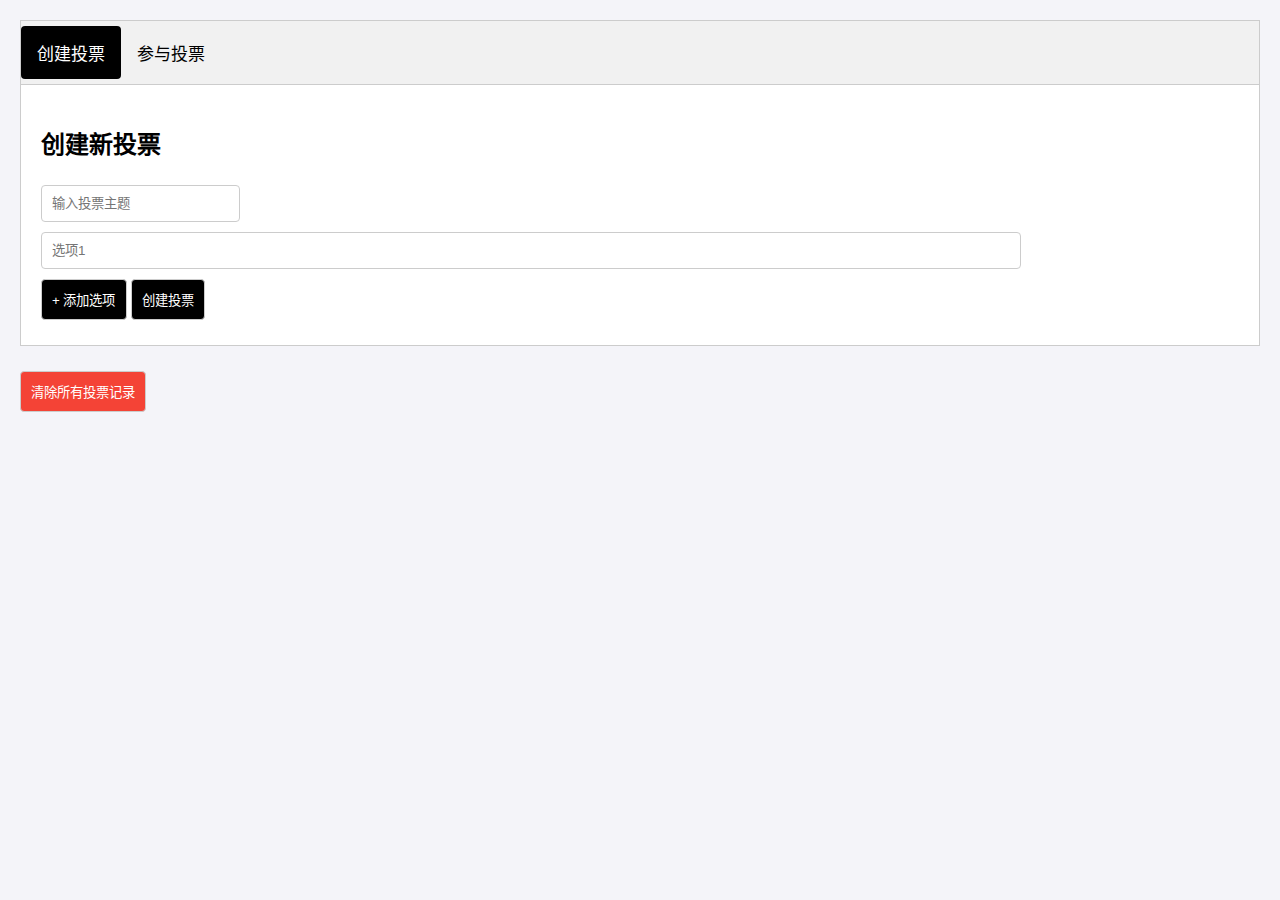
==== index.html @ 79c9c95d "first commit" ====
<!DOCTYPE html>
<html lang="zh-CN">

<head>
    <meta charset="UTF-8">
    <meta name="viewport" content="width=device-width, initial-scale=1.0">
    <title>在线投票系统</title>
    <link rel="stylesheet" href="style.css">
    <script src="script.js" defer></script>
</head>

<body>

    <!-- 选项卡 -->
    <div class="tab">
        <button class="tablinks" onclick="openTab(event, 'create')">创建投票</button>
        <button class="tablinks" onclick="openTab(event, 'vote')">参与投票</button>
    </div>

    <!-- 创建投票 -->
    <div id="create" class="tabcontent">
        <h2>创建新投票</h2>
        <input type="text" id="voteTitle" placeholder="输入投票主题">
        <div id="optionsContainer">
            <div>
                <input type="text" class="optionInput" placeholder="选项1">
                <span class="removeOption" onclick="removeOption(this)"><i class="fas fa-times"></i></span>
            </div>
        </div>
        <button onclick="addOption()">+ 添加选项</button>
        <button onclick="createVote()">创建投票</button>
    </div>

    <!-- 参与投票 -->
    <div id="vote" class="tabcontent">
        <h2>参与投票</h2>
        <div id="voteList"></div>
    </div>

    <!-- 清除投票记录 -->
    <div style="margin-top: 20px;">
        <button onclick="clearVotes()" style="background-color: #f44336;">清除所有投票记录</button>
    </div>

</body>

</html>
---- style.css ----
body {
    font-family: Arial, sans-serif;
    background-color: #f4f4f9;
    margin: 0;
    padding: 20px;
}

.tab {
    overflow: hidden;
    border: 1px solid #ccc;
    background-color: #f1f1f1;
}

.tab button {
    background-color: inherit;
    float: left;
    border: none;
    outline: none;
    cursor: pointer;
    padding: 14px 16px;
    transition: 0.3s;
    font-size: 17px;
    color: black;
}

.tab button:hover {
    background-color: #c0c0c0;
}

.tab button.active {
    background-color: #000000;
    color: white;
}

.tabcontent {
    display: none;
    padding: 20px;
    border: 1px solid #ccc;
    border-top: none;
    background-color: white;
}

input[type="text"],
button {
    padding: 10px;
    margin: 5px 0;
    border: 1px solid #ccc;
    border-radius: 4px;
}

button {
    background-color: #000000;
    color: white;
    cursor: pointer;
}

button:hover {
    background-color: #000000;
}

.optionInput {
    width: 80%;
    display: inline-block;
}

.removeOption {
    color: red;
    cursor: pointer;
    margin-left: 10px;
}

#chartContainer {
    max-width: 600px;
    margin: 20px auto;
}
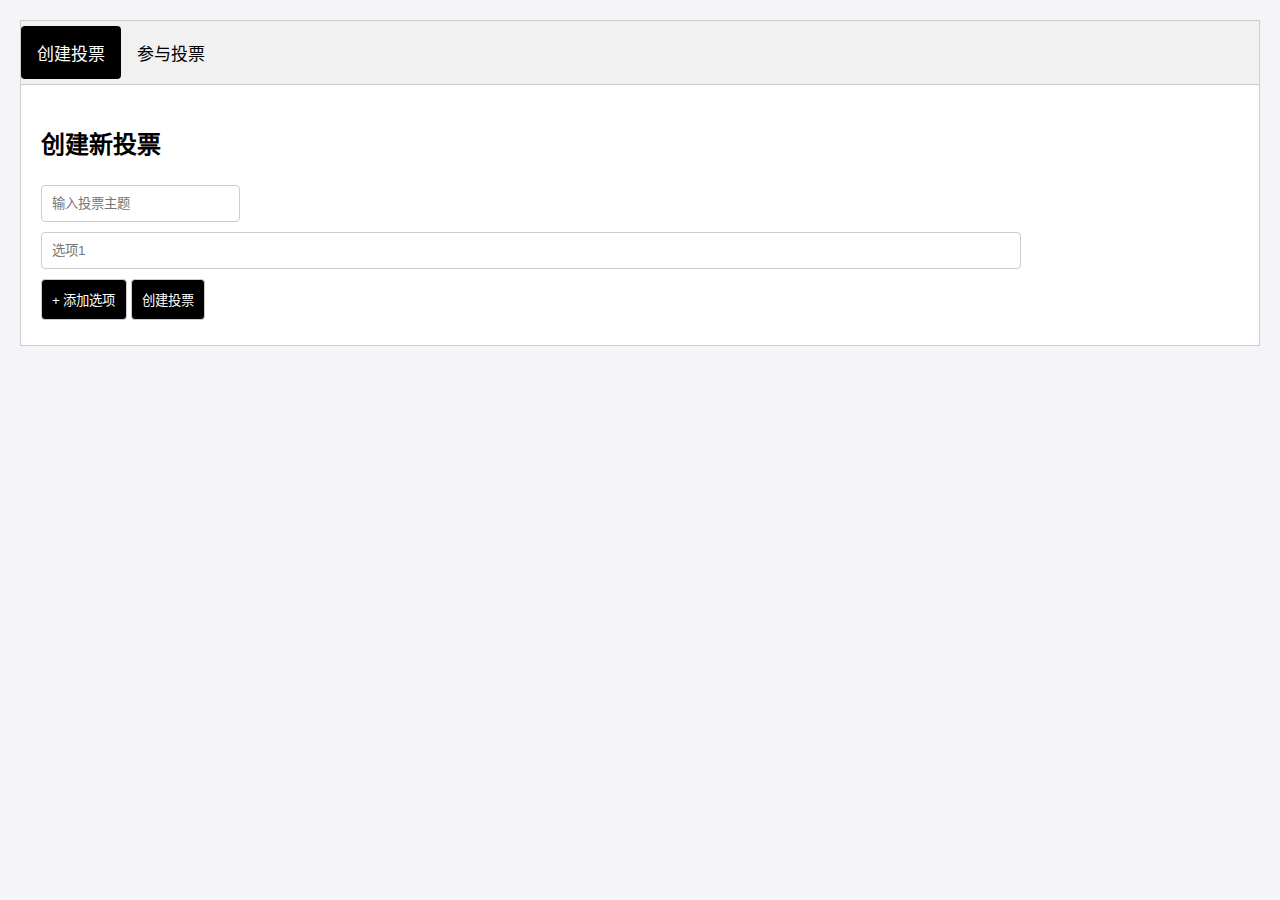
==== commit cb5b31aa: "remove RemoverOption" ====
--- a/index.html
+++ b/index.html
@@ -37,11 +37,6 @@
         <div id="voteList"></div>
     </div>
 
-    <!-- 清除投票记录 -->
-    <div style="margin-top: 20px;">
-        <button onclick="clearVotes()" style="background-color: #f44336;">清除所有投票记录</button>
-    </div>
-
 </body>
 
 </html>--- a/style.css
+++ b/style.css
@@ -63,12 +63,6 @@
     display: inline-block;
 }
 
-.removeOption {
-    color: red;
-    cursor: pointer;
-    margin-left: 10px;
-}
-
 #chartContainer {
     max-width: 600px;
     margin: 20px auto;
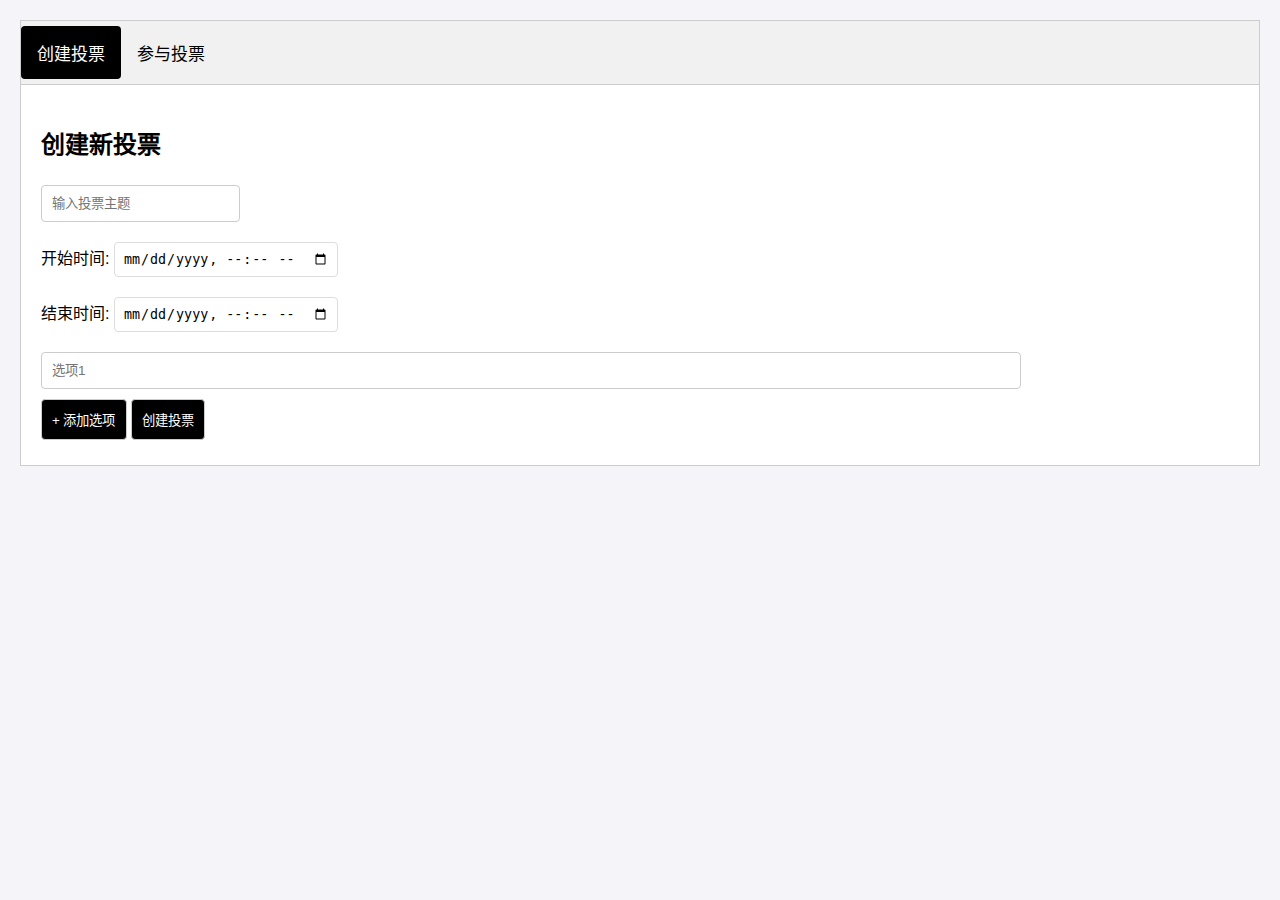
==== commit 42ac424e: "add time deadline" ====
--- a/index.html
+++ b/index.html
@@ -21,6 +21,15 @@
     <div id="create" class="tabcontent">
         <h2>创建新投票</h2>
         <input type="text" id="voteTitle" placeholder="输入投票主题">
+        <!-- 时间选择 -->
+        <div style="margin: 10px 0;">
+            <label>开始时间: </label>
+            <input type="datetime-local" id="startTime">
+        </div>
+        <div style="margin: 10px 0;">
+            <label>结束时间: </label>
+            <input type="datetime-local" id="endTime">
+        </div>
         <div id="optionsContainer">
             <div>
                 <input type="text" class="optionInput" placeholder="选项1">
--- a/style.css
+++ b/style.css
@@ -66,4 +66,20 @@
 #chartContainer {
     max-width: 600px;
     margin: 20px auto;
+}
+
+.countdown {
+    color: #666;
+    font-size: 0.9em;
+    margin: 10px 0;
+    padding: 5px;
+    background: #f5f5f5;
+    border-radius: 4px;
+}
+
+input[type="datetime-local"] {
+    padding: 8px;
+    border: 1px solid #ddd;
+    border-radius: 4px;
+    margin: 5px 0;
 }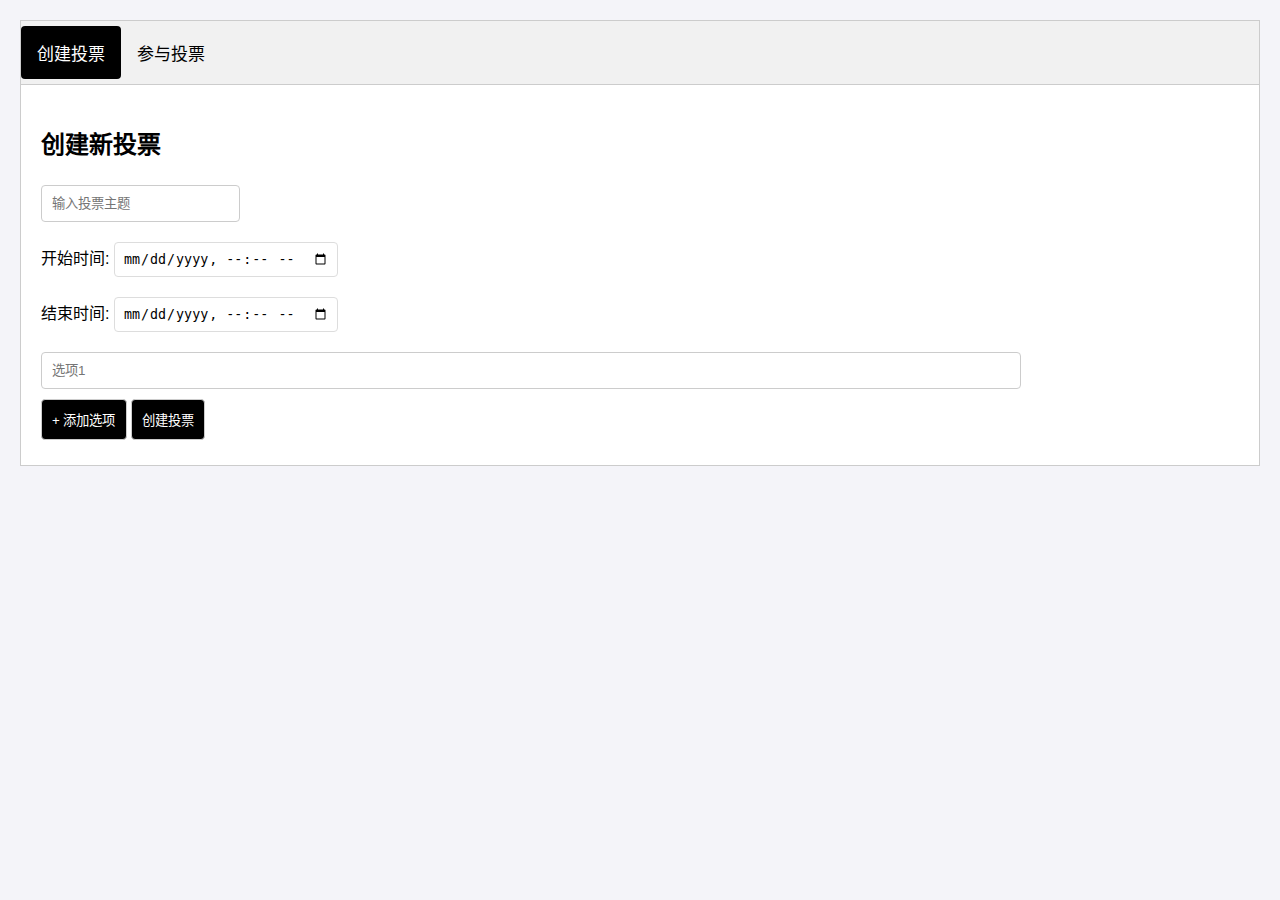
==== commit df07cc40: "presumbly final" ====
--- a/index.html
+++ b/index.html
@@ -33,7 +33,6 @@
         <div id="optionsContainer">
             <div>
                 <input type="text" class="optionInput" placeholder="选项1">
-                <span class="removeOption" onclick="removeOption(this)"><i class="fas fa-times"></i></span>
             </div>
         </div>
         <button onclick="addOption()">+ 添加选项</button>
--- a/style.css
+++ b/style.css
@@ -56,6 +56,7 @@
 
 button:hover {
     background-color: #000000;
+    transform: scale(1.02);
 }
 
 .optionInput {
@@ -69,6 +70,7 @@
 }
 
 .countdown {
+    display: block;
     color: #666;
     font-size: 0.9em;
     margin: 10px 0;
